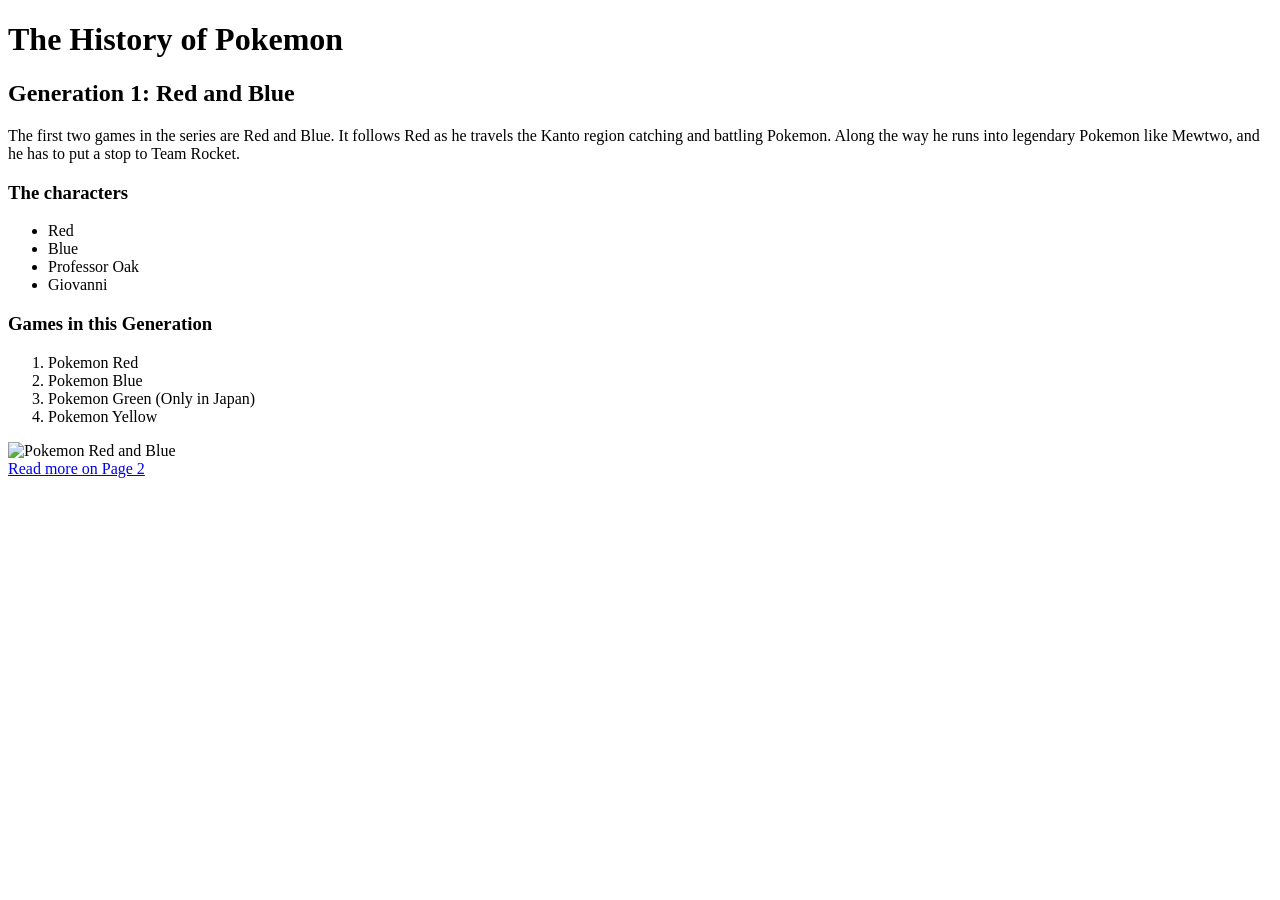
==== index.html @ 8cf1abf7 "I created a website with two pages and an image" ====
<!DOCTYPE html>
<html lang="en">
<head>
    <meta charset="UTF-8">
    <meta name="viewport" content="width=device-width, initial-scale=1.0">
    <title>The History of Pokemon</title>
</head>
<body>
    <header>
    <h1>The History of Pokemon</h1>
    </header>

    <main>

    <h2>Generation 1: Red and Blue</h2>

    <p>The first two games in the series are Red and Blue.
        It follows Red as he travels the Kanto region catching and battling Pokemon.
        Along the way he runs into legendary Pokemon like Mewtwo, and he has to put a stop to Team Rocket.
    </p>

    <h3>The characters</h3>

    <!--Show an unordered list of the characters-->

    <ul>
        <li>Red</li>
        <li>Blue</li>
        <li>Professor Oak</li>
        <li>Giovanni</li>
    </ul>

    <h3>Games in this Generation</h3>

    <!--Show an ordered list of the games-->
    <ol>
        <li>Pokemon Red</li>
        <li>Pokemon Blue</li>
        <li>Pokemon Green (Only in Japan)</li>
        <li>Pokemon Yellow</li>
    </ol>

    <!--Show a Picture of Pokemon Red and Blue-->

    <img alt="Pokemon Red and Blue" src="/images/pokemon_red_blue_main_169.jpg"/>
    </main>

    <footer>

    <!--Have an anchor tag that links to page 2-->

    <a href="page2.html">Read more on Page 2</a>
    </footer>

    
</body>
</html>
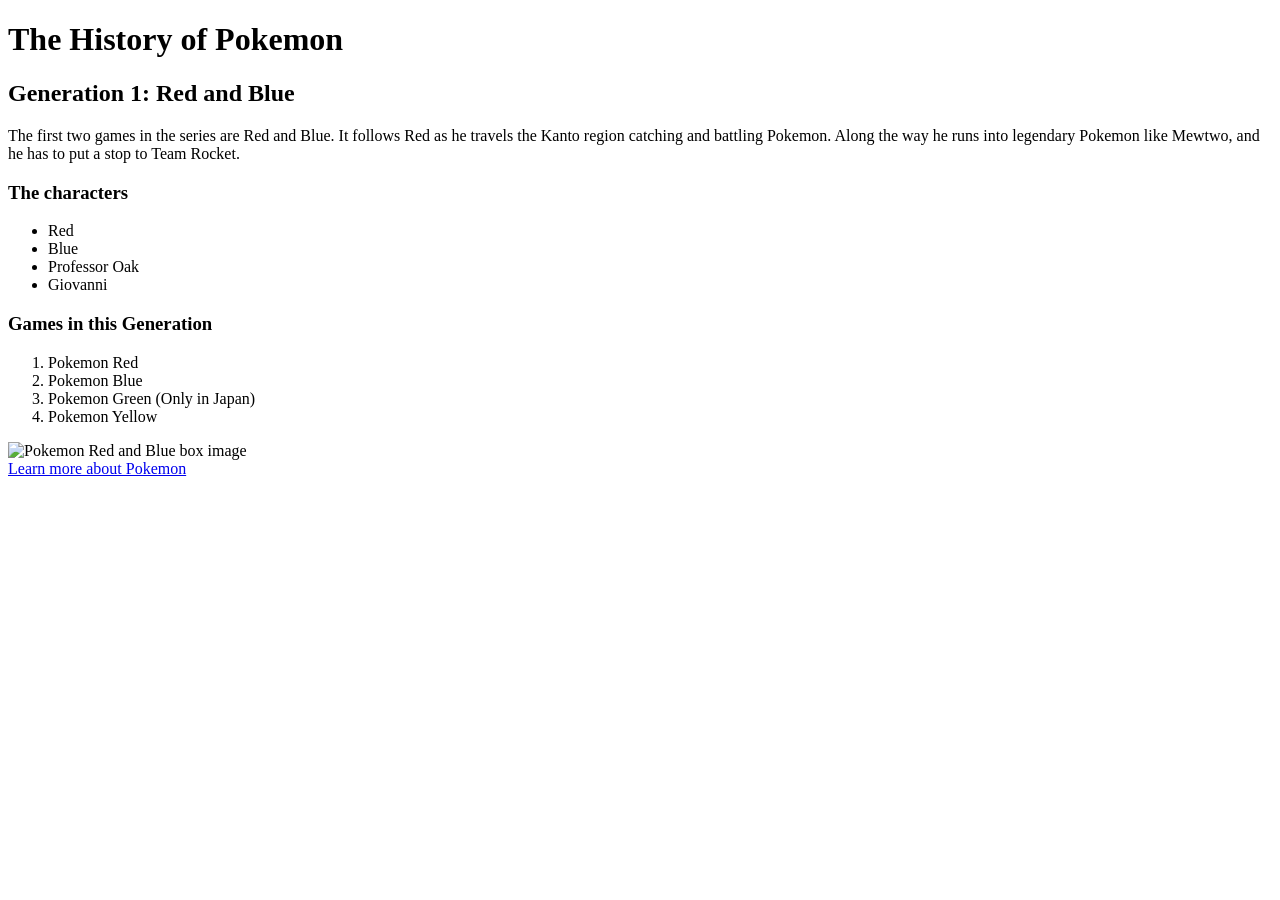
==== commit 95feba41: "I made it more accessible for different screen sizes and made it easier to see the font." ====
--- a/index.html
+++ b/index.html
@@ -4,6 +4,7 @@
     <meta charset="UTF-8">
     <meta name="viewport" content="width=device-width, initial-scale=1.0">
     <title>The History of Pokemon</title>
+    <link rel="stylesheet" href="./css/style.css" />
 </head>
 <body>
     <header>
@@ -14,42 +15,51 @@
 
     <h2>Generation 1: Red and Blue</h2>
 
-    <p>The first two games in the series are Red and Blue.
+    <p id="big" class="red">The first two games in the series are Red and Blue.
         It follows Red as he travels the Kanto region catching and battling Pokemon.
         Along the way he runs into legendary Pokemon like Mewtwo, and he has to put a stop to Team Rocket.
     </p>
 
-    <h3>The characters</h3>
+    <div class="flex-container">
 
-    <!--Show an unordered list of the characters-->
+        <div class="box">
 
-    <ul>
-        <li>Red</li>
-        <li>Blue</li>
-        <li>Professor Oak</li>
-        <li>Giovanni</li>
-    </ul>
+            <h3>The characters</h3>
 
-    <h3>Games in this Generation</h3>
+            <!--Show an unordered list of the characters-->
 
-    <!--Show an ordered list of the games-->
-    <ol>
-        <li>Pokemon Red</li>
-        <li>Pokemon Blue</li>
-        <li>Pokemon Green (Only in Japan)</li>
-        <li>Pokemon Yellow</li>
-    </ol>
+            <ul>
+                <li>Red</li>
+                <li>Blue</li>
+                <li>Professor Oak</li>
+                <li>Giovanni</li>
+            </ul>
+        </div>
+
+        <div class="box">
+
+            <h3>Games in this Generation</h3>
+
+            <!--Show an ordered list of the games-->
+            <ol>
+                <li class="red">Pokemon Red</li>
+                <li class="blue">Pokemon Blue</li>
+                <li class="green">Pokemon Green (Only in Japan)</li>
+                <li class="yellow">Pokemon Yellow</li>
+            </ol>
+        </div>
+    </div>
 
     <!--Show a Picture of Pokemon Red and Blue-->
 
-    <img alt="Pokemon Red and Blue" src="/images/pokemon_red_blue_main_169.jpg"/>
+    <img alt="Pokemon Red and Blue box image" src="/images/pokemon_red_blue_main_169.jpg"/>
     </main>
 
     <footer>
 
     <!--Have an anchor tag that links to page 2-->
 
-    <a href="page2.html">Read more on Page 2</a>
+    <a href="page2.html">Learn more about Pokemon</a>
     </footer>
 
     
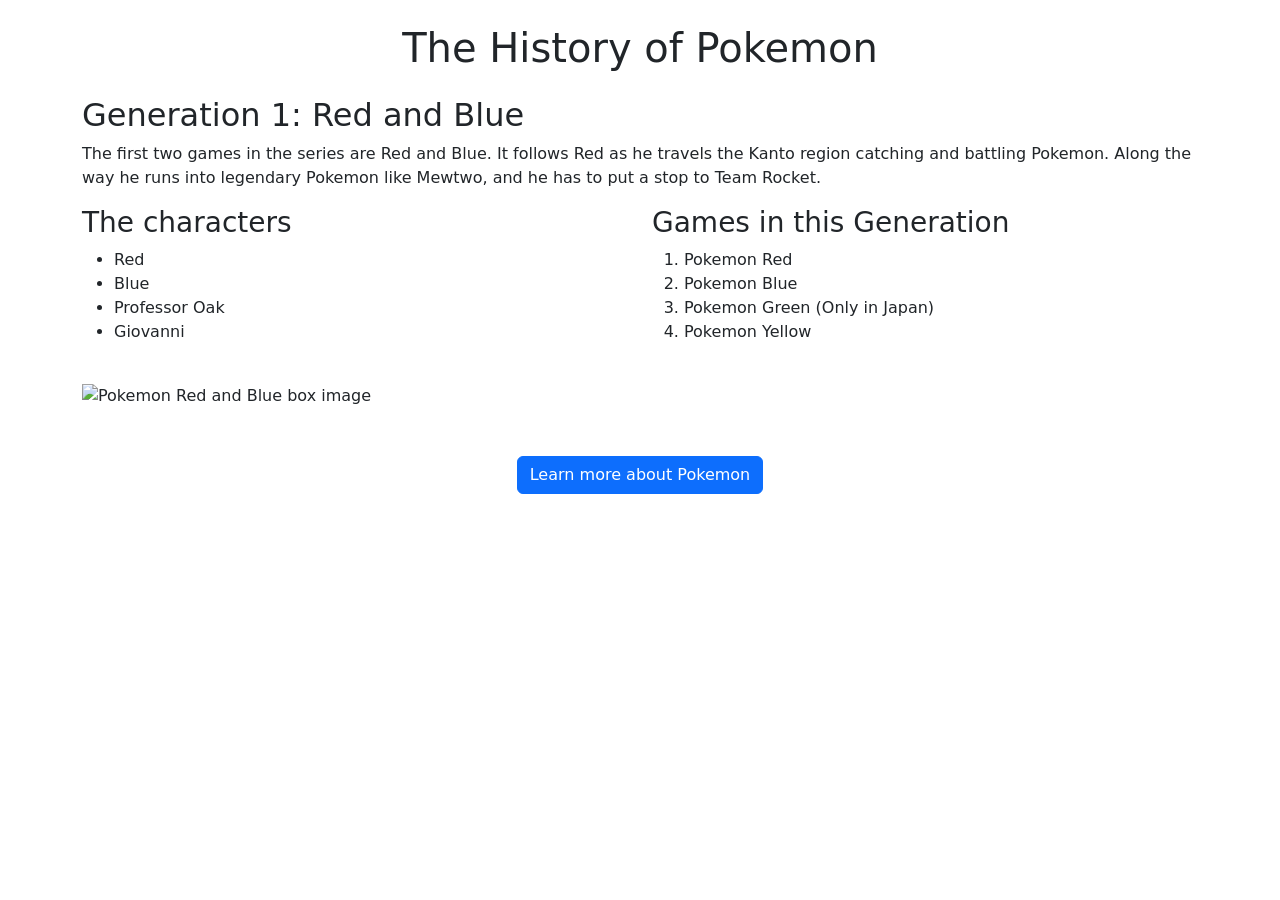
==== commit cca42451: "Added bootstrap" ====
--- a/index.html
+++ b/index.html
@@ -4,64 +4,67 @@
     <meta charset="UTF-8">
     <meta name="viewport" content="width=device-width, initial-scale=1.0">
     <title>The History of Pokemon</title>
+    <link href="https://cdn.jsdelivr.net/npm/bootstrap@5.3.9/dist/css/bootstrap.min.css" rel="stylesheet" integrity="sha384-yEPZ7jP9S0QKiUQ0m3jjsO4ProIW7wvR9gXkI7JOGa2XVsw53Yke2bsdkBbjmmiX" crossorigin="anonymous">
     <link rel="stylesheet" href="./css/style.css" />
-</head>
 <body>
-    <header>
-    <h1>The History of Pokemon</h1>
-    </header>
+    <div class="container mt-4">
+        <header class="text-center mb-4">
+        <h1>The History of Pokemon</h1>
+        </header>
 
-    <main>
+        <main>
 
-    <h2>Generation 1: Red and Blue</h2>
+        <h2>Generation 1: Red and Blue</h2>
 
-    <p id="big" class="red">The first two games in the series are Red and Blue.
-        It follows Red as he travels the Kanto region catching and battling Pokemon.
-        Along the way he runs into legendary Pokemon like Mewtwo, and he has to put a stop to Team Rocket.
-    </p>
+        <p id="big">The first two games in the series are Red and Blue.
+            It follows Red as he travels the Kanto region catching and battling Pokemon.
+            Along the way he runs into legendary Pokemon like Mewtwo, and he has to put a stop to Team Rocket.
+        </p>
 
-    <div class="flex-container">
+        <div class="row">
 
-        <div class="box">
+            <section class="col-md-6 mb-4">
 
-            <h3>The characters</h3>
+                <h3>The characters</h3>
 
-            <!--Show an unordered list of the characters-->
+                <!--Show an unordered list of the characters-->
 
-            <ul>
-                <li>Red</li>
-                <li>Blue</li>
-                <li>Professor Oak</li>
-                <li>Giovanni</li>
-            </ul>
+                <ul>
+                    <li>Red</li>
+                    <li>Blue</li>
+                    <li>Professor Oak</li>
+                    <li>Giovanni</li>
+                </ul>
+            </section>
+
+            <section class="col-md-6 mb-4">
+
+                <h3>Games in this Generation</h3>
+
+                <!--Show an ordered list of the games-->
+                <ol>
+                    <li class="red">Pokemon Red</li>
+                    <li class="blue">Pokemon Blue</li>
+                    <li class="green">Pokemon Green (Only in Japan)</li>
+                    <li class="yellow">Pokemon Yellow</li>
+                </ol>
+            </section>
         </div>
 
-        <div class="box">
+        <!--Show a Picture of Pokemon Red and Blue-->
 
-            <h3>Games in this Generation</h3>
+        <img alt="Pokemon Red and Blue box image" src="/images/pokemon_red_blue_main_169.jpg"/>
+        </main>
 
-            <!--Show an ordered list of the games-->
-            <ol>
-                <li class="red">Pokemon Red</li>
-                <li class="blue">Pokemon Blue</li>
-                <li class="green">Pokemon Green (Only in Japan)</li>
-                <li class="yellow">Pokemon Yellow</li>
-            </ol>
-        </div>
+        <footer class="mt-5">
+            <nav class="d-flex justify-content-center gap-4">
+
+                <!--Have an anchor tag that links to page 2-->
+
+                <a href="page2.html" class="btn btn-primary">Learn more about Pokemon</a>
+            </nav>
+        </footer>
+
     </div>
-
-    <!--Show a Picture of Pokemon Red and Blue-->
-
-    <img alt="Pokemon Red and Blue box image" src="/images/pokemon_red_blue_main_169.jpg"/>
-    </main>
-
-    <footer>
-
-    <!--Have an anchor tag that links to page 2-->
-
-    <a href="page2.html">Learn more about Pokemon</a>
-    </footer>
-
-    
 </body>
 </html>
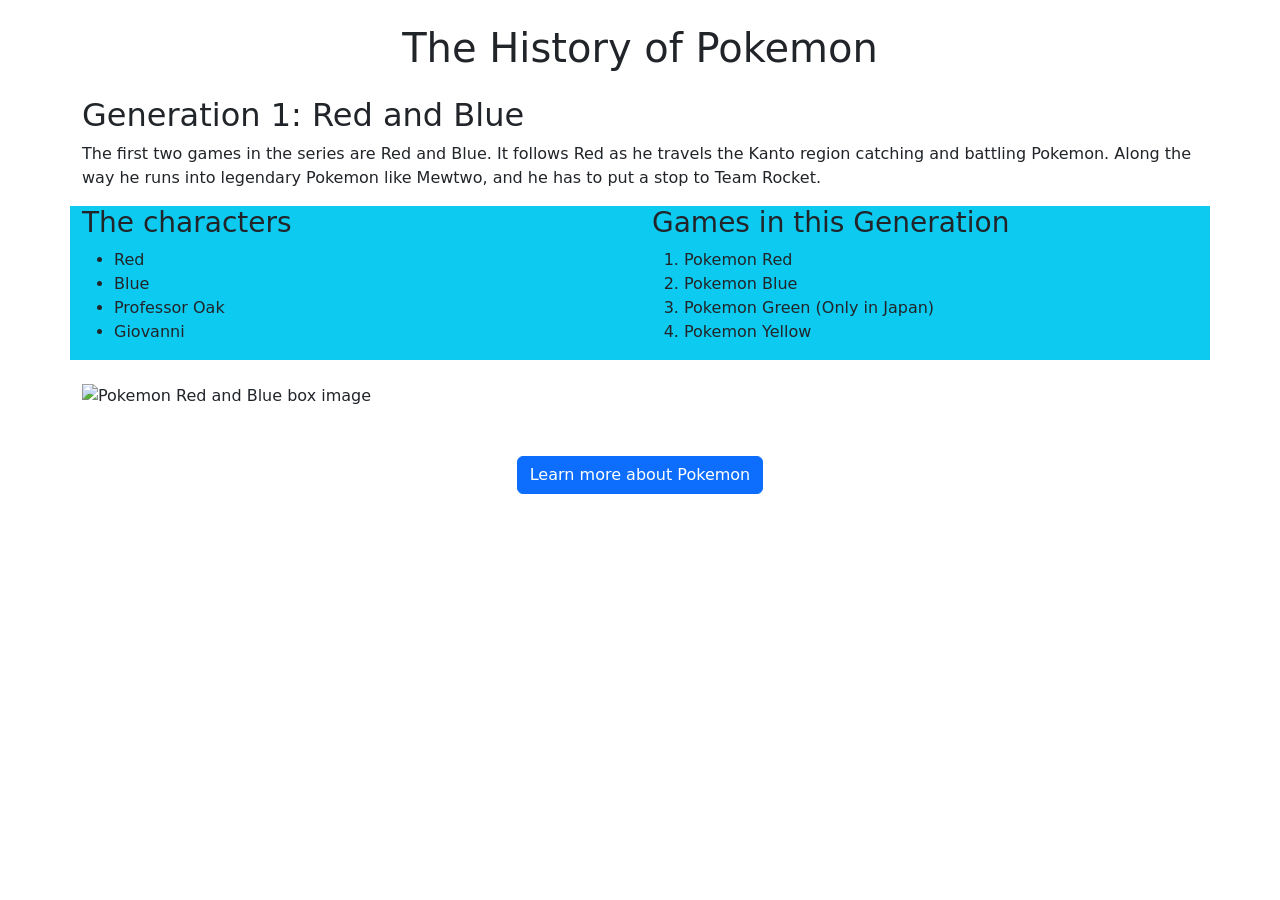
==== commit 2d3a0b93: "Changed the background for the new flex boxes" ====
--- a/index.html
+++ b/index.html
@@ -23,7 +23,7 @@
 
         <div class="row">
 
-            <section class="col-md-6 mb-4">
+            <section class="col-md-6 mb-4 bg-info">
 
                 <h3>The characters</h3>
 
@@ -37,7 +37,7 @@
                 </ul>
             </section>
 
-            <section class="col-md-6 mb-4">
+            <section class="col-md-6 mb-4 bg-info">
 
                 <h3>Games in this Generation</h3>
 
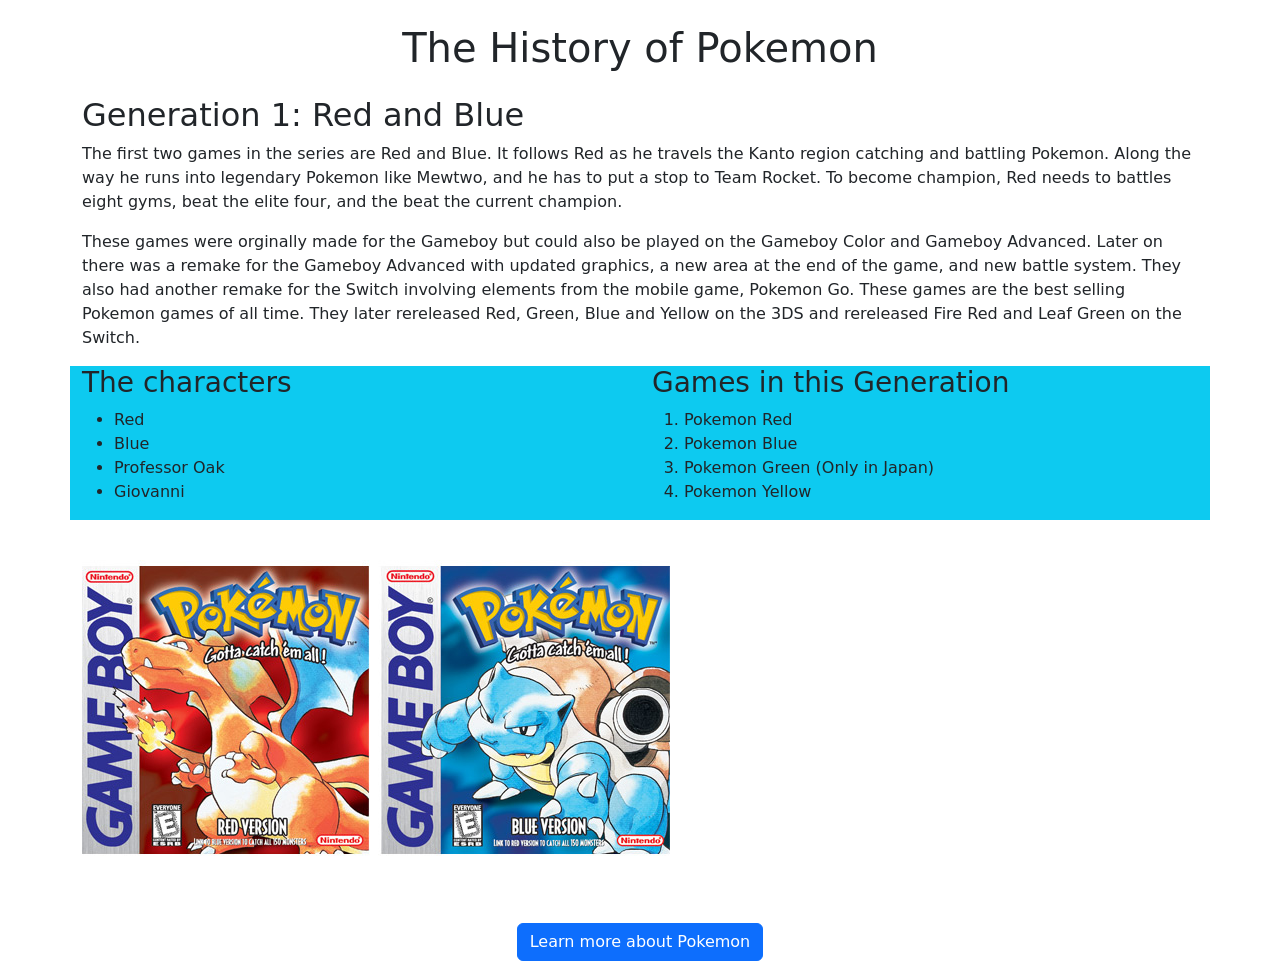
==== commit d4822a44: "Final polish before deployment" ====
--- a/index.html
+++ b/index.html
@@ -16,10 +16,20 @@
 
         <h2>Generation 1: Red and Blue</h2>
 
-        <p id="big">The first two games in the series are Red and Blue.
+        <p>
+            The first two games in the series are Red and Blue.
             It follows Red as he travels the Kanto region catching and battling Pokemon.
             Along the way he runs into legendary Pokemon like Mewtwo, and he has to put a stop to Team Rocket.
+            To become champion, Red needs to battles eight gyms, beat the elite four, and the beat the current champion.
         </p>
+
+        <P>
+            These games were orginally made for the Gameboy but could also be played on the Gameboy Color and Gameboy Advanced.
+            Later on there was a remake for the Gameboy Advanced with updated graphics, a new area at the end of the game, and new battle system.
+            They also had another remake for the Switch involving elements from the mobile game, Pokemon Go.
+            These games are the best selling Pokemon games of all time.
+            They later rereleased Red, Green, Blue and Yellow on the 3DS and rereleased Fire Red and Leaf Green on the Switch.
+        </P>
 
         <div class="row">
 
@@ -53,7 +63,7 @@
 
         <!--Show a Picture of Pokemon Red and Blue-->
 
-        <img alt="Pokemon Red and Blue box image" src="/images/pokemon_red_blue_main_169.jpg"/>
+        <img alt="Pokemon Red and Blue box image" src="/Images/pokemon_red_blue_main_169.jpg"/>
         </main>
 
         <footer class="mt-5">
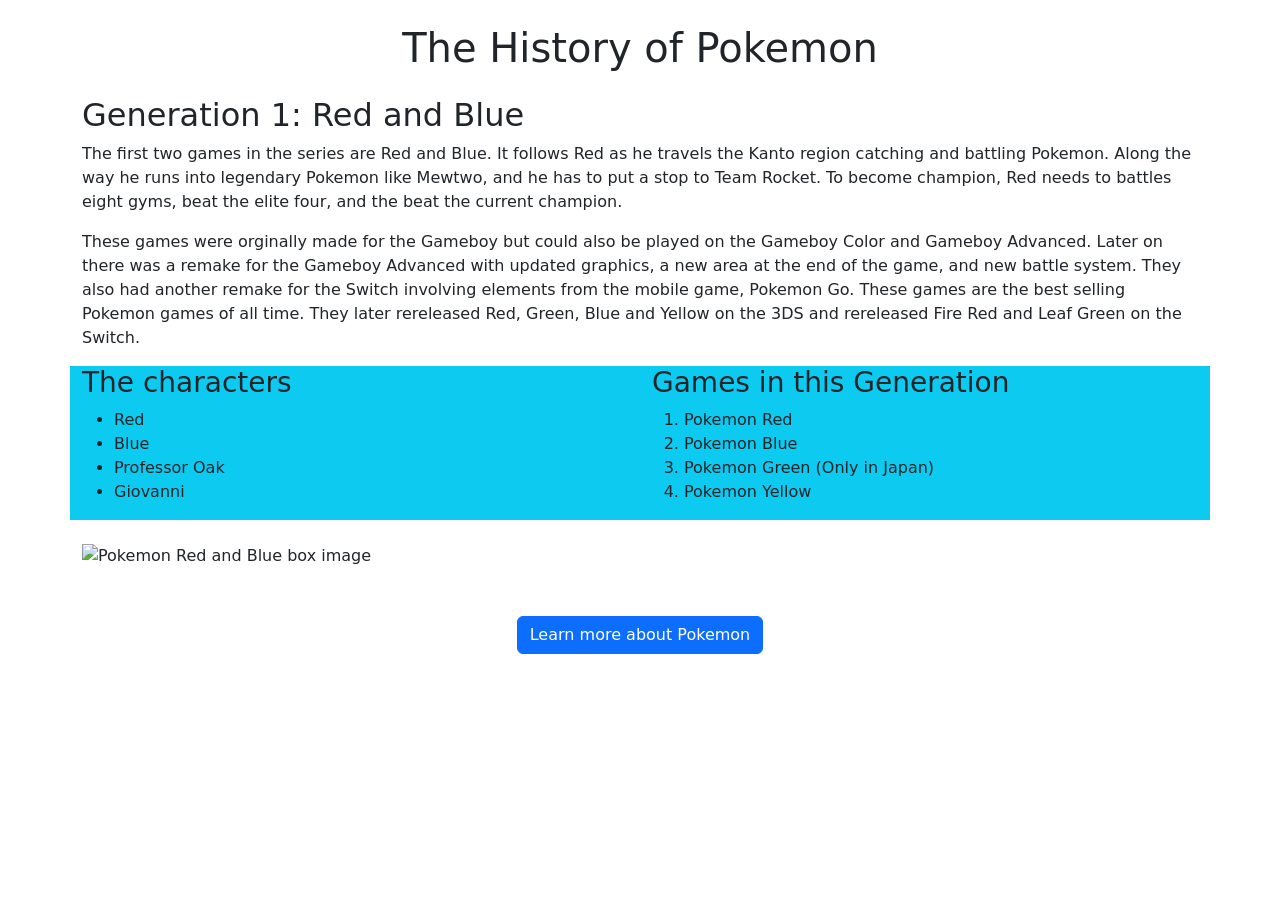
==== commit 798a1d5a: "Polished folder structure and added an image" ====
--- a/index.html
+++ b/index.html
@@ -63,7 +63,7 @@
 
         <!--Show a Picture of Pokemon Red and Blue-->
 
-        <img alt="Pokemon Red and Blue box image" src="/Images/pokemon_red_blue_main_169.jpg"/>
+        <img alt="Pokemon Red and Blue box image" src="./images/pokemon_red_blue_main_169.jpg"/>
         </main>
 
         <footer class="mt-5">
